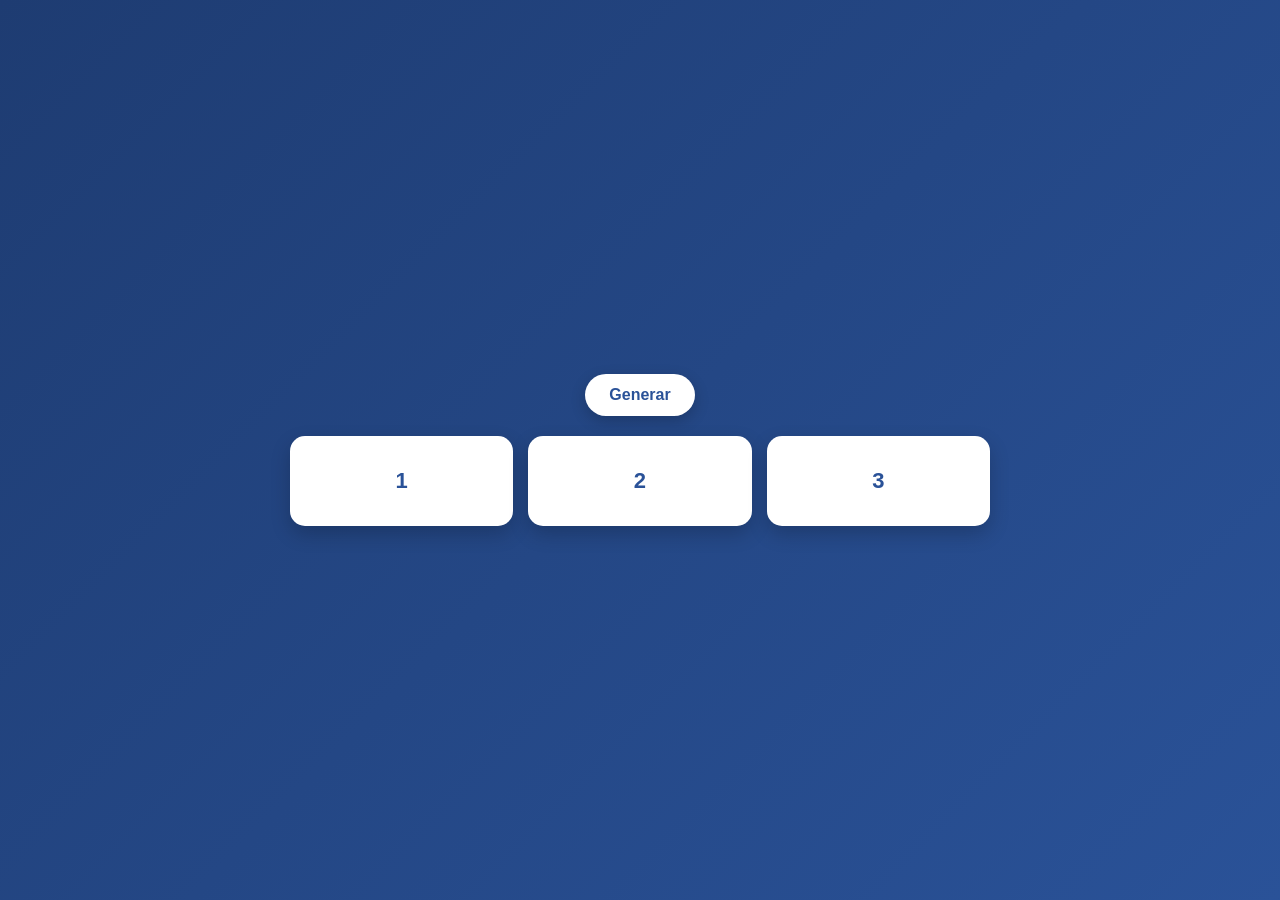
==== tarjetas/tarjetas.html @ a26930a6 "inclusion tarjetas" ====
<!DOCTYPE html>
<html lang="es">
<head>
  <meta charset="UTF-8">
  <meta name="viewport" content="width=device-width, initial-scale=1.0">
  <title>Tarjetas</title>
  <link rel="stylesheet" href="tarjetas.css">
  <script src="tarjetas.js" defer></script>
</head>
<body>

  <div class="top">
    <button class="btn" onclick="craerTarjetas() ">Generar</button>
  </div>

  <div class="contenedor" id="divTartejas">
    <div class="item">1</div>
    <div class="item">2</div>
    <div class="item">3</div>
  </div>

</body>

</html>
---- tarjetas/tarjetas.css ----
* {
  box-sizing: border-box;
}

body {
  margin: 0;
  font-family: Arial, sans-serif;
  background: linear-gradient(135deg, #1e3c72, #2a5298);
  min-height: 100vh;
  display: flex;
  flex-direction: column;
  justify-content: center;
  align-items: center;
  gap: 20px;
  padding: 20px;
}


/* CONTENEDOR SUPERIOR */
.top {
  display: flex;
  align-items: center;
  justify-content: center;
  flex-wrap: wrap;
  gap: 15px;
  width: 100%;
}

/* BOTÓN */
.btn {
  background: white;
  color: #2a5298;
  border: none;
  padding: 12px 24px;
  font-size: 16px;
  font-weight: bold;
  border-radius: 25px;
  cursor: pointer;
  box-shadow: 0 5px 15px rgba(0, 0, 0, 0.2);
  transition: all 0.2s ease;
}

.btn:hover {
  background: #2a5298;
  color: white;
  transform: scale(1.05);
  box-shadow: 0 8px 20px rgba(0, 0, 0, 0.3);
}

/* CONTENEDOR DE TARJETAS */
.contenedor {
  display: grid;
  grid-template-columns: repeat(auto-fit, minmax(90px, 1fr));
  gap: 15px;
  width: 100%;
  max-width: 700px;
}

/* TARJETAS */
.item {
  background: white;
  color: #2a5298;
  font-size: 22px;
  font-weight: bold;
  border-radius: 15px;
  display: flex;
  justify-content: center;
  align-items: center;
  min-height: 90px;
  box-shadow: 0 8px 20px rgba(0, 0, 0, 0.2);
  transition: transform 0.2s, box-shadow 0.2s;
}

.item:hover {
  background-color: aquamarine;
  transform: scale(1.05);
  box-shadow: 0 12px 25px rgba(0, 0, 0, 0.3);
}

/* TABLET */
@media (max-width: 768px) {
  .contenedor {
    grid-template-columns: repeat(auto-fit, minmax(80px, 1fr));
    gap: 12px;
  }

  .item {
    font-size: 20px;
    min-height: 80px;
  }

  .btn {
    width: 100%;
    max-width: 250px;
  }
}

/* CELULAR */
@media (max-width: 480px) {
  body {
    padding: 15px;
    gap: 15px;
  }

  .contenedor {
    grid-template-columns: repeat(2, 1fr);
    gap: 10px;
  }

  .item {
    font-size: 18px;
    min-height: 70px;
    border-radius: 12px;
  }

  .btn {
    width: 100%;
    font-size: 15px;
    padding: 10px 20px;
  }
  /* CELULAR: una tarjeta por fila */
@media (max-width: 480px) {
  .contenedor {
    grid-template-columns: 1fr;
  }
}
}
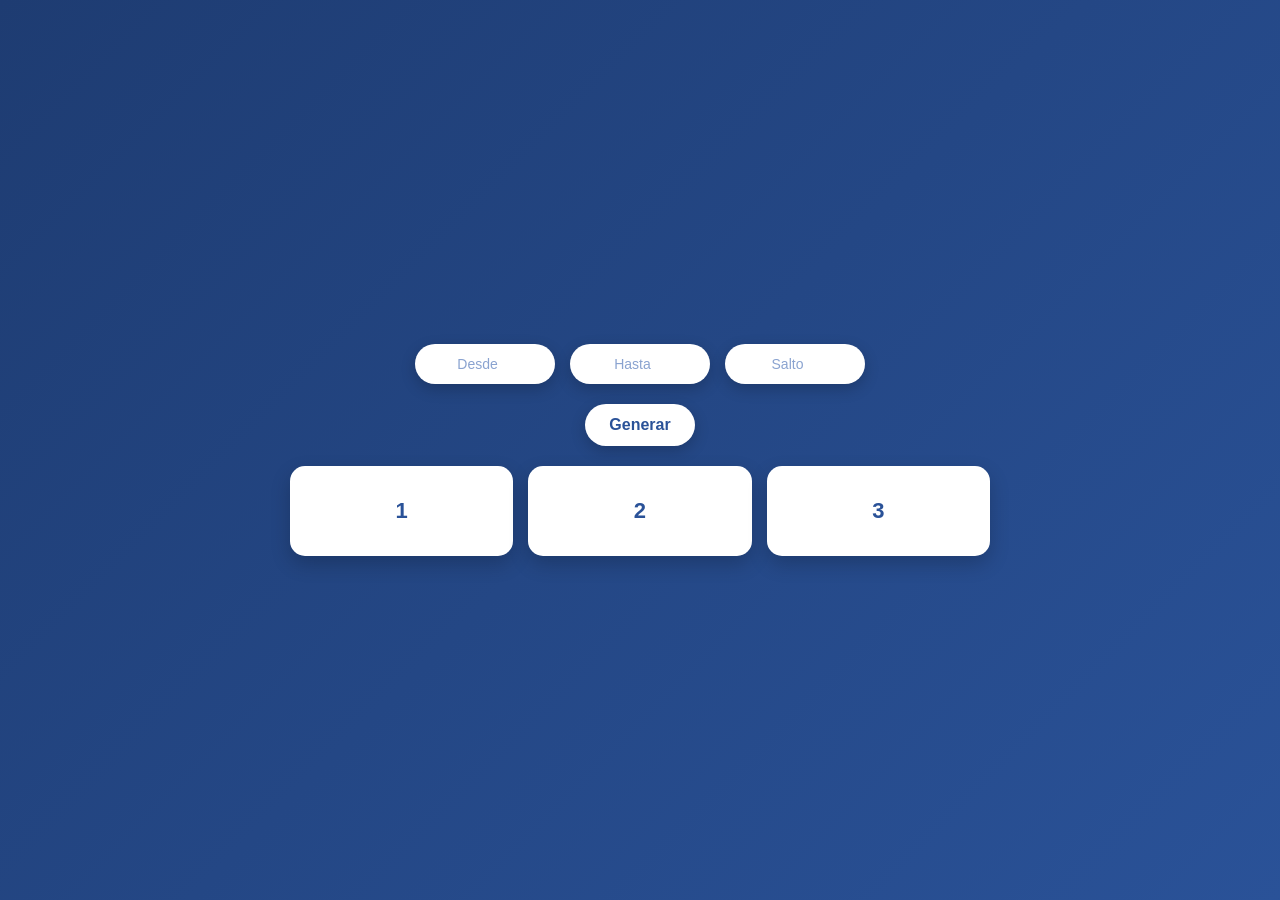
==== commit 6a8a9e1b: "botones desde,hasta y salto" ====
--- a/tarjetas/tarjetas.html
+++ b/tarjetas/tarjetas.html
@@ -8,10 +8,12 @@
   <script src="tarjetas.js" defer></script>
 </head>
 <body>
-
-  <div class="top">
-    <button class="btn" onclick="craerTarjetas() ">Generar</button>
-  </div>
+ <div class="inputs">
+    <input type="number" id="txtDesde" placeholder="Desde">
+    <input type="number" id="txtHasta" placeholder="Hasta">
+    <input type="number" id="txtSalto" placeholder="Salto"> 
+</div>
+<button class="btn" onclick="crearTarjetas()">Generar</button>
 
   <div class="contenedor" id="divTartejas">
     <div class="item">1</div>
--- a/tarjetas/tarjetas.css
+++ b/tarjetas/tarjetas.css
@@ -75,8 +75,50 @@
   background-color: aquamarine;
   transform: scale(1.05);
   box-shadow: 0 12px 25px rgba(0, 0, 0, 0.3);
+
 }
 
+
+/* CONTENEDOR DE INPUTS */
+.inputs {
+display: flex;
+gap: 15px;
+justify-content: center;
+flex-wrap: wrap;
+}
+/* INPUT BASE */
+.inputs input {
+width: 140px;
+padding: 12px 15px;
+border-radius: 25px;
+
+border: none;
+outline: none;
+font-size: 14px;
+text-align: center;
+font-weight: bold;
+color: #2a5298;
+background: white;
+box-shadow: 0 5px 15px rgba(0,0,0,0.2);
+transition: all 0.25s ease;
+}
+/* PLACEHOLDER */
+.inputs input::placeholder {
+color: #8aa3d0;
+font-weight: normal;
+}
+/* HOVER */
+.inputs input:hover {
+transform: scale(1.05);
+box-shadow: 0 8px 20px rgba(0,0,0,0.3);
+}
+/* FOCUS (cuando escribes) */
+.inputs input:focus {
+box-shadow: 0 0 0 3px rgba(42,82,152,0.3),
+0 8px 20px rgba(0,0,0,0.3);
+transform: scale(1.05);
+}
+Resultado esperado:
 /* TABLET */
 @media (max-width: 768px) {
   .contenedor {
